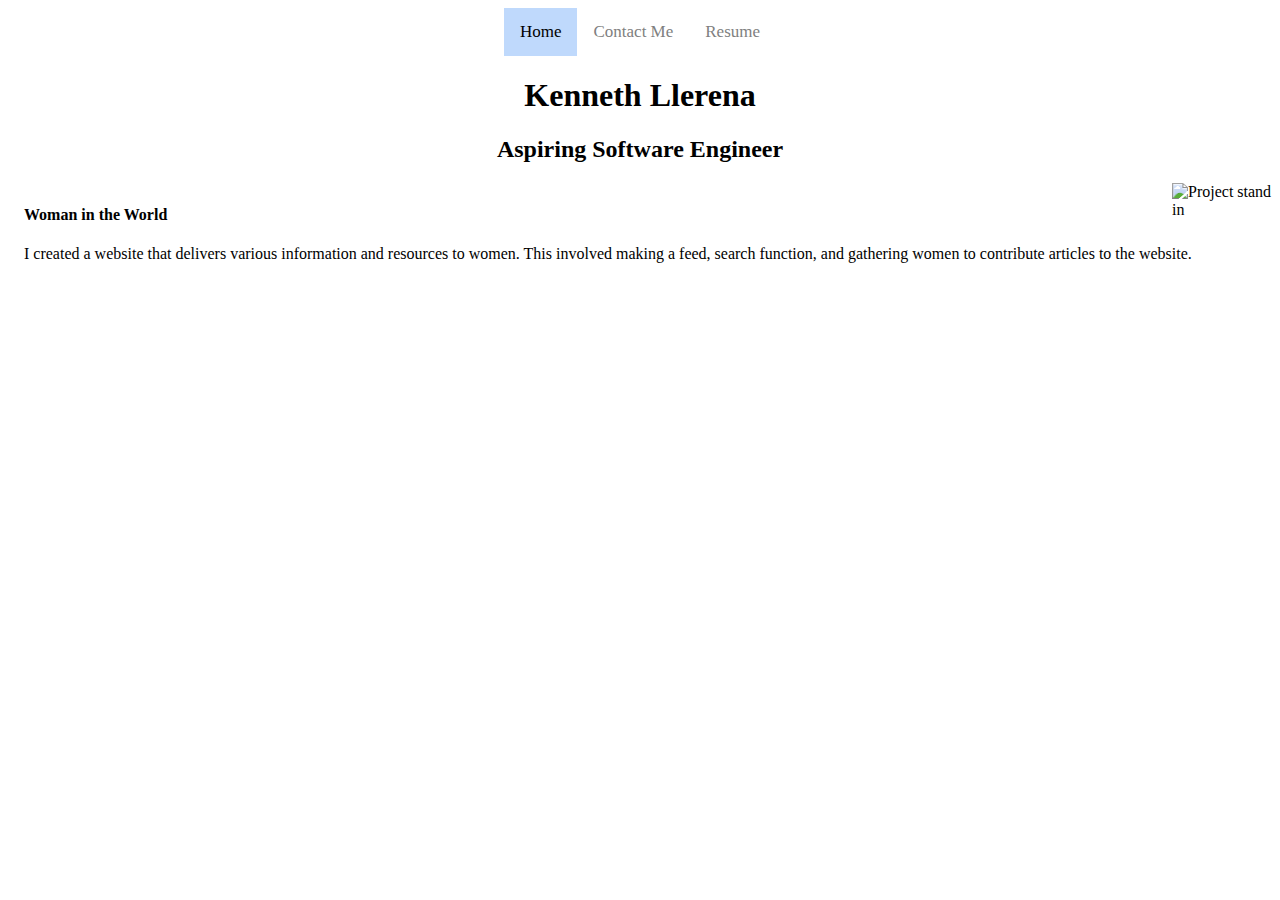
==== index.html @ c42162bd "feat: add card to display first project" ====
<!DOCTYPE html>
<html lang="en">
<head>
    <meta charset="UTF-8">
    <meta name="viewport" content="width=device-width, initial-scale=1.0">
    <title>Home</title>
    <link rel="stylesheet" href="styles.css">
</head>


<body>
    <!-- Centered navigation bar with home as the selected page -->
    <div class="topnav">
            <a class="active" href="#home">Home</a>
        
            <a href="#contact">Contact Me</a>
        
            <a href="#resume">Resume</a>
    </div>

    <!-- My name as the header of the page -->
    <div class="centerText">
        <h1>Kenneth Llerena</h1>
    </div>
    
    <!-- Name of the job I am pursuing -->
    <div class="centerText">
        <h2>Aspiring Software Engineer</h2>
    </div>

    <!-- Project card -->
    <div class="card">
        <img id="woman" align="right" src="https://www.petrikainulainen.net/wp-content/uploads/testproject-logo-blue.png" alt="Project stand in">
        <div class="container">
            <h4><b>Woman in the World</b></h4>
            <p>I created a website that delivers various information and resources to women. This involved making a feed, search function, and gathering women to contribute articles to the website.</p>
        </div>
    </div>
</body>
</html>
---- styles.css ----
/* Add a transparent background color to top of nav bar */
.centerText {
    text-align: center;
}



/* Centered the navbar and commented redundant code atm */
.topnav {
    /* position: relative; */
    /* background-color: #333; */
    /* overflow: hidden;
    margin: auto; */

    display: flex;
    justify-content: center;

}

/* Style the links inside the navigation bar */
.topnav a {
    float: none;
    color: grey;
    text-align: center;
    padding: 14px 16px;
    text-decoration: none;
    font-size: 17px;
}

/* Change the color of the links on hover */
.topnav a:hover {
    background-color: #ddd;
    color: black;
}

/* Add a color to the active/current link */
.topnav a.active {
    background-color: rgba(79, 152, 247, 0.363);
    color: black;
}

.topnav-centered a{
    float: none;
    position: absolute;
    top: 50%;
    left: 50%;
    transform: translate(-50%, -50%);
}

/* Responsive navigation menu - display links on top of each other instead of next to each other (for mobile devices) */
@media screen and (max-width: 600px) {
    .topnav a, .topnav-right {
      float: none;
      display: block;
    }
  
    .topnav-centered a {
      position: relative;
      top: 0;
      left: 0;
      transform: none;
    }
}

.card {
    /* Add shadows to create the card effect */
    box-shadow: 0 4px 8px 0rgba(0,0,0,0.2);
    transform: 0.3s;
    border-radius: 5px; /* 5px rounder corners */
}

#woman {
    width: 100px;
    
}

/* on mouse-over, add a deeper shadow */
.card:hover {
    box-shadow: 0 8px 16px 0 rgba(0,0,0,0.2);

}

/* Add some padding inside the card container */
.container {
    padding: 2px 16px;

}
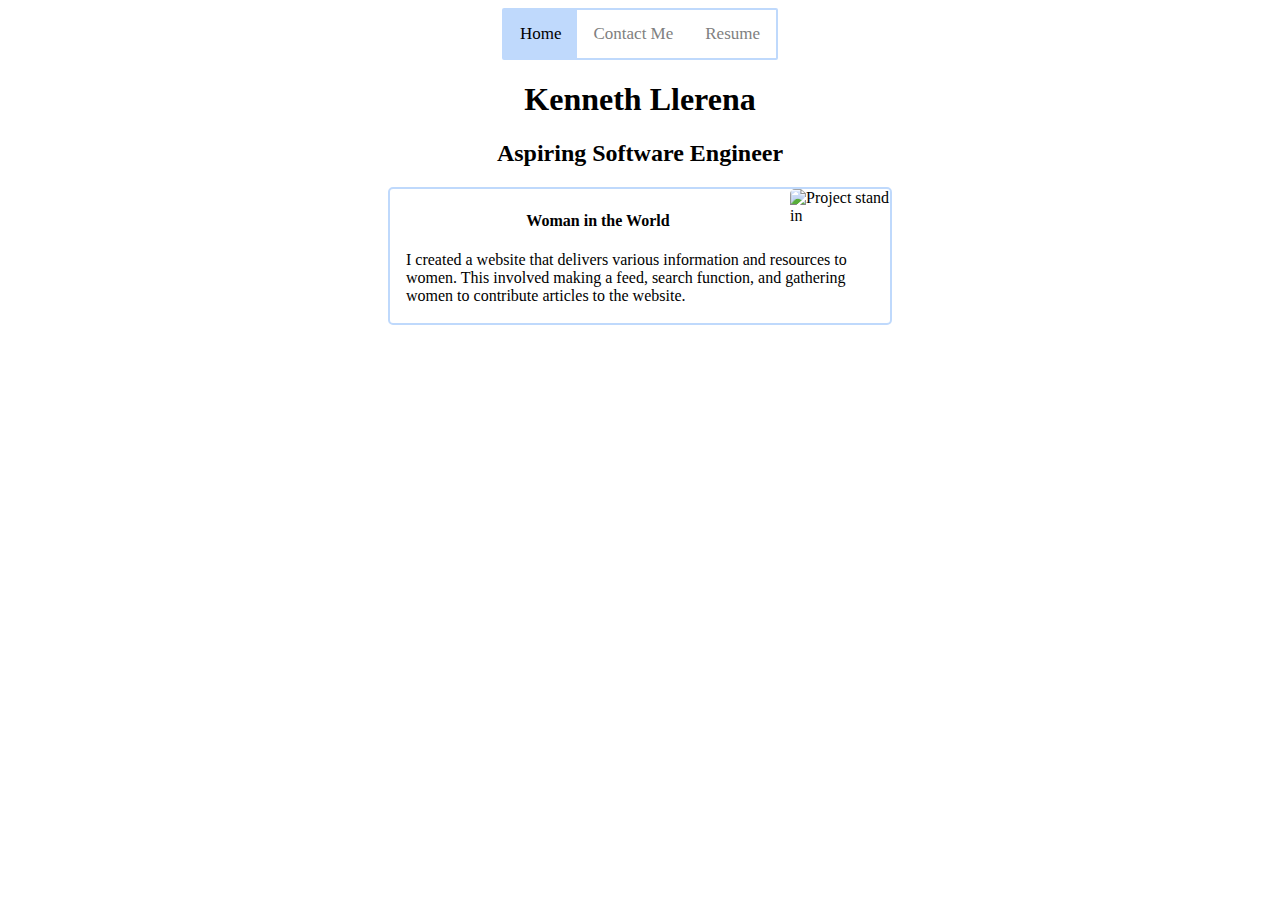
==== commit d3050cb5: "style: reshape topnav border with color" ====
--- a/index.html
+++ b/index.html
@@ -32,8 +32,8 @@
     <div class="card">
         <img id="woman" align="right" src="https://www.petrikainulainen.net/wp-content/uploads/testproject-logo-blue.png" alt="Project stand in">
         <div class="container">
-            <h4><b>Woman in the World</b></h4>
-            <p>I created a website that delivers various information and resources to women. This involved making a feed, search function, and gathering women to contribute articles to the website.</p>
+            <h4 class="projectTitle"><b>Woman in the World</b></h4>
+            <p class="projectTxt">I created a website that delivers various information and resources to women. This involved making a feed, search function, and gathering women to contribute articles to the website.</p>
         </div>
     </div>
 </body>
--- a/styles.css
+++ b/styles.css
@@ -1,4 +1,4 @@
-/* Add a transparent background color to top of nav bar */
+
 .centerText {
     text-align: center;
 }
@@ -7,14 +7,15 @@
 
 /* Centered the navbar and commented redundant code atm */
 .topnav {
-    /* position: relative; */
-    /* background-color: #333; */
-    /* overflow: hidden;
-    margin: auto; */
-
     display: flex;
     justify-content: center;
-
+    border: 2px rgba(79, 152, 247, 0.363);
+    border-style: solid;
+    border-radius: 2px;
+    height: fit-content;
+    width: fit-content;
+    margin-left: auto;
+    margin-right: auto;
 }
 
 /* Style the links inside the navigation bar */
@@ -64,16 +65,39 @@
 
 .card {
     /* Add shadows to create the card effect */
+    border: 2px rgba(79, 152, 247, 0.363); 
+    border-style: solid; /* Needed to make border outline appear */
     box-shadow: 0 4px 8px 0rgba(0,0,0,0.2);
     transform: 0.3s;
     border-radius: 5px; /* 5px rounder corners */
-}
+    
+    height: auto;
+    width: 500px;
 
-#woman {
-    width: 100px;
+    /* center the card */
+    margin-left: auto;
+    margin-right: auto;
+    
+    margin-bottom: 50px;
     
 }
 
+/* Adjust pictures in project card */
+#woman {
+    margin-top: auto;
+    margin-bottom: auto;
+    width: 100px;
+    border-radius: 5px 5px 5px 5px;
+    
+}
+
+.projectTitle {
+    text-align: center;
+}
+
+.projectTxt {
+    text-align: left;
+}
 /* on mouse-over, add a deeper shadow */
 .card:hover {
     box-shadow: 0 8px 16px 0 rgba(0,0,0,0.2);
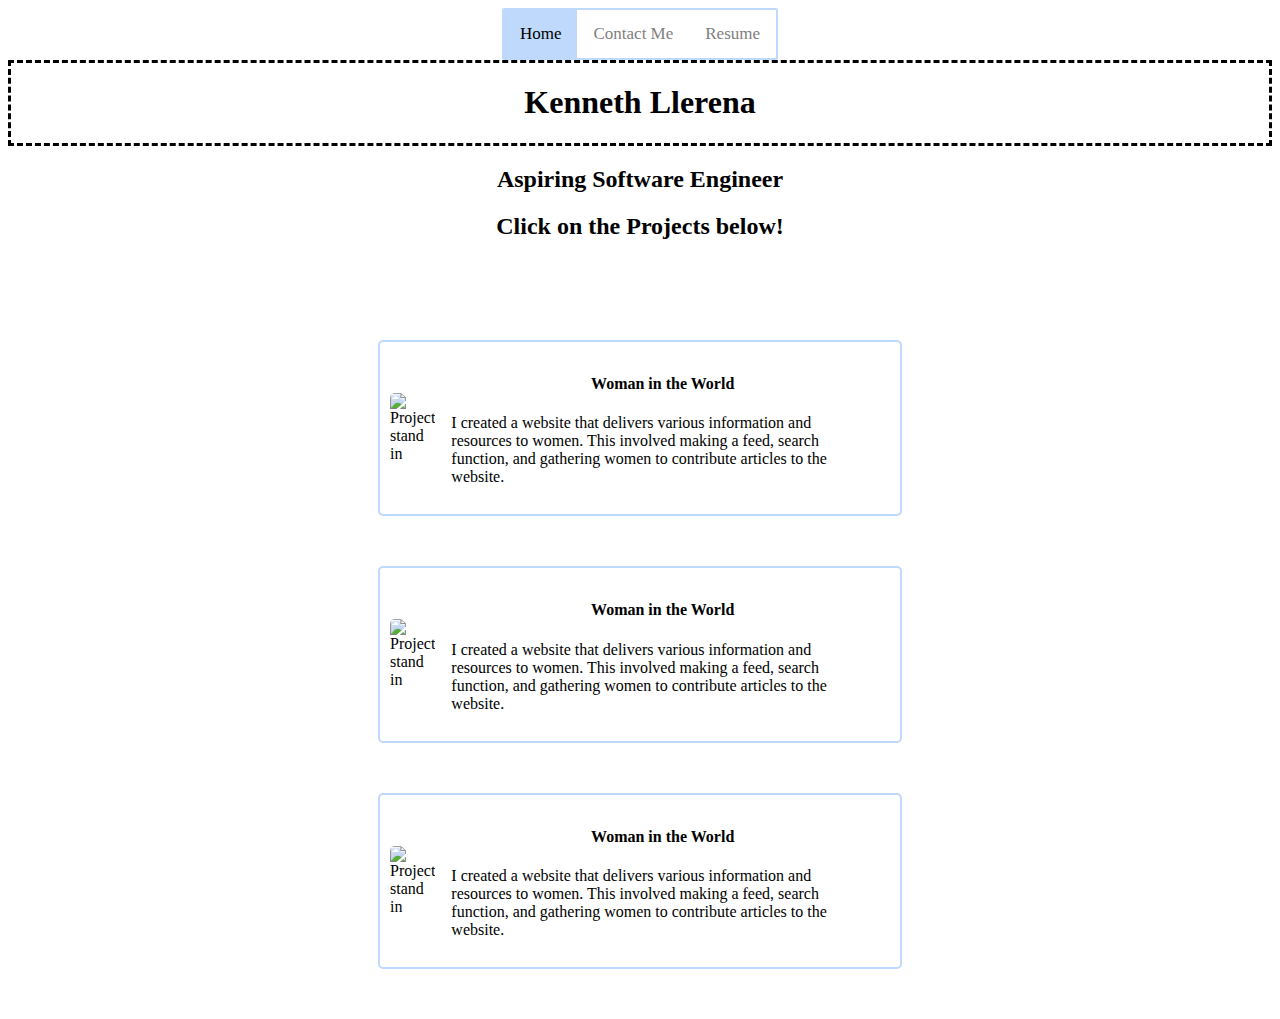
==== commit af66f525: "feat: add html pages for resume & contact" ====
--- a/index.html
+++ b/index.html
@@ -11,21 +11,26 @@
 <body>
     <!-- Centered navigation bar with home as the selected page -->
     <div class="topnav">
-            <a class="active" href="#home">Home</a>
+            <a class="active" href="./index.html">Home</a>
         
-            <a href="#contact">Contact Me</a>
+            <a href="./pages/contact.html">Contact Me</a>
         
-            <a href="#resume">Resume</a>
+            <a href="./pages/resume.html">Resume</a>
     </div>
 
     <!-- My name as the header of the page -->
-    <div class="centerText">
+    <div class="myName">
         <h1>Kenneth Llerena</h1>
+        
     </div>
     
     <!-- Name of the job I am pursuing -->
-    <div class="centerText">
+    <div class="jobTitle">
         <h2>Aspiring Software Engineer</h2>
+    </div>
+
+    <div class="actionButton">
+        <h2>Click on the Projects below!</h2>
     </div>
 
     <!-- Project card -->
@@ -35,6 +40,22 @@
             <h4 class="projectTitle"><b>Woman in the World</b></h4>
             <p class="projectTxt">I created a website that delivers various information and resources to women. This involved making a feed, search function, and gathering women to contribute articles to the website.</p>
         </div>
+    </div> 
+
+    <div class="card">
+        <img id="woman" align="right" src="https://www.petrikainulainen.net/wp-content/uploads/testproject-logo-blue.png" alt="Project stand in">
+        <div class="container">
+            <h4 class="projectTitle"><b>Woman in the World</b></h4>
+            <p class="projectTxt">I created a website that delivers various information and resources to women. This involved making a feed, search function, and gathering women to contribute articles to the website.</p>
+        </div>
+    </div>
+
+    <div class="card">
+        <img id="woman" align="right" src="https://www.petrikainulainen.net/wp-content/uploads/testproject-logo-blue.png" alt="Project stand in">
+        <div class="container">
+            <h4 class="projectTitle"><b>Woman in the World</b></h4>
+            <p class="projectTxt">I created a website that delivers various information and resources to women. This involved making a feed, search function, and gathering women to contribute articles to the website.</p>
+        </div>
     </div>
 </body>
 </html>--- a/styles.css
+++ b/styles.css
@@ -1,6 +1,25 @@
 
-.centerText {
+
+.myName {
     text-align: center;
+    /* margin-top: auto;
+    margin-bottom: auto; */
+    /* margin-left: auto;
+    margin-right: auto;
+    display: flex; */
+    /* height: auto; */
+    width: auto;
+    border-style: dashed;
+}
+
+.jobTitle {
+    text-align: center;
+}
+
+.actionButton {
+    
+    text-align: center;
+    margin-bottom: 100px;
 }
 
 
@@ -20,7 +39,7 @@
 
 /* Style the links inside the navigation bar */
 .topnav a {
-    float: none;
+    display: flex;
     color: grey;
     text-align: center;
     padding: 14px 16px;
@@ -77,6 +96,9 @@
     /* center the card */
     margin-left: auto;
     margin-right: auto;
+    display: flex;
+    justify-content: center;
+    padding: 10px;
     
     margin-bottom: 50px;
     
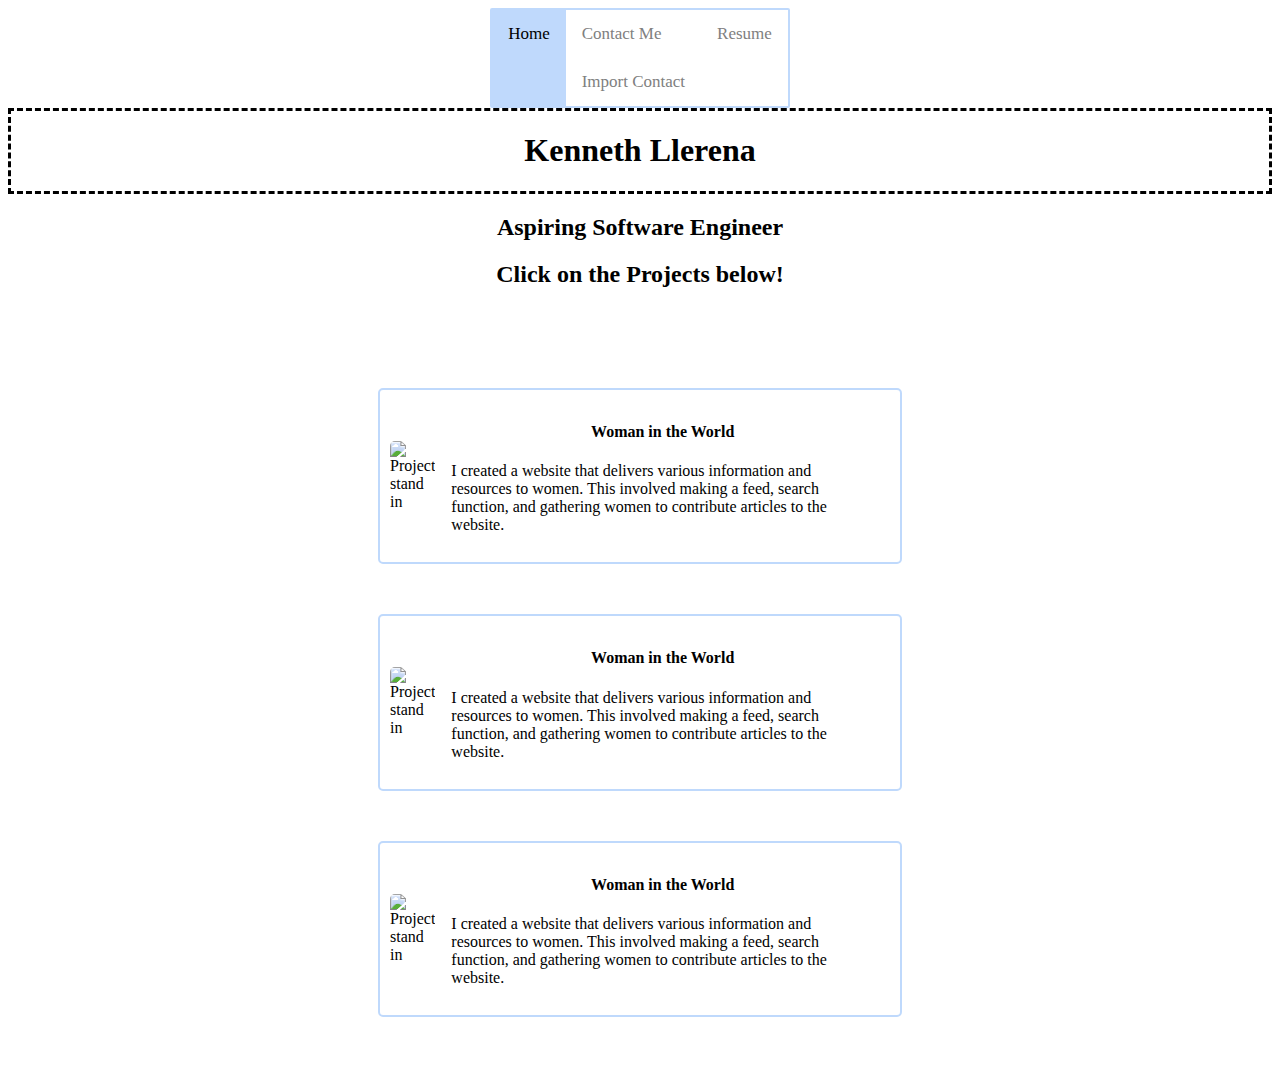
==== commit 1ab81b5f: "feat: add dropdown feature in navbar" ====
--- a/index.html
+++ b/index.html
@@ -11,9 +11,16 @@
 <body>
     <!-- Centered navigation bar with home as the selected page -->
     <div class="topnav">
-            <a class="active" href="./index.html">Home</a>
-        
-            <a href="./pages/contact.html">Contact Me</a>
+            <a class="active" href="../index.html">Home</a>
+
+            <div class="dropdown">
+                <a href="./pages/contact.html">Contact Me</a>
+                
+                <div>
+                    <a class="content" href="./subpages/importContact.html">Import Contact</a>
+                </div>
+            </div>
+            
         
             <a href="./pages/resume.html">Resume</a>
     </div>
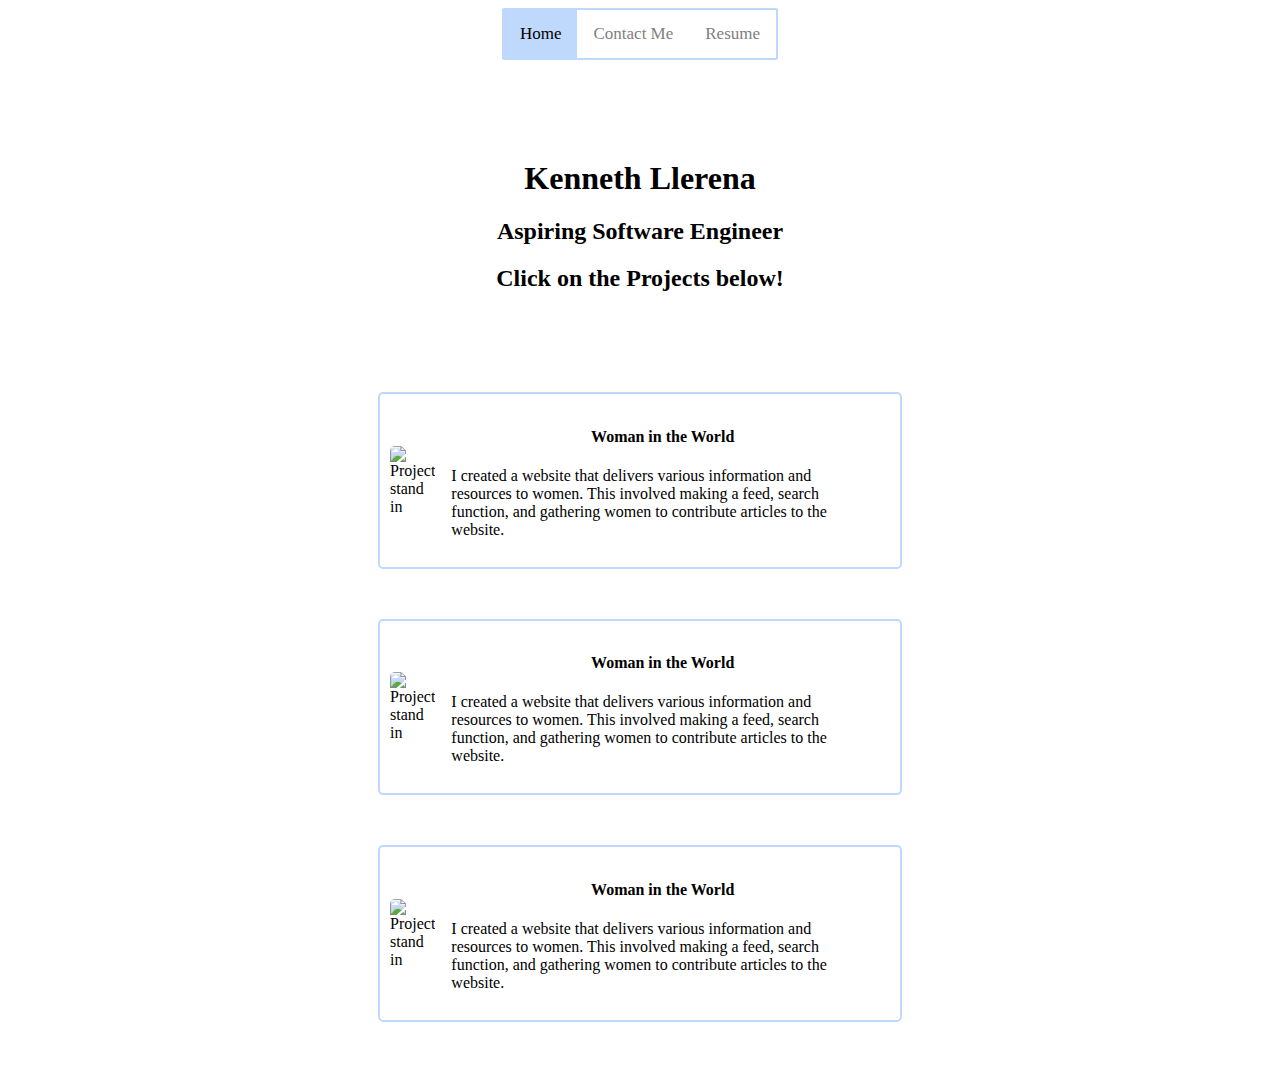
==== commit a6d09d70: "fix: Remove code from importContact and mv" ====
--- a/index.html
+++ b/index.html
@@ -13,6 +13,7 @@
     <div class="topnav">
             <a class="active" href="../index.html">Home</a>
 
+            <!-- Create a dropdown for contact containing import contact page -->
             <div class="dropdown">
                 <a href="./pages/contact.html">Contact Me</a>
                 
--- a/styles.css
+++ b/styles.css
@@ -9,7 +9,7 @@
     display: flex; */
     /* height: auto; */
     width: auto;
-    border-style: dashed;
+    /* border-style: dashed; */
 }
 
 .jobTitle {
@@ -35,6 +35,7 @@
     width: fit-content;
     margin-left: auto;
     margin-right: auto;
+    margin-bottom: 100px;
 }
 
 /* Style the links inside the navigation bar */
@@ -81,6 +82,33 @@
       transform: none;
     }
 }
+
+/* Dropdown is only responsive when it being directly hovered over */
+.dropdown {
+    display: inline-block;
+}
+
+/* Make the dropdown vertical  */
+.dropdown a{
+    display: block;
+}
+
+/* Dropdown will not display sub links if not hovered over */
+.dropdown .content {
+    display: none;
+    position: absolute;
+    background-color: rgba(167, 166, 166, 0.397);
+    box-shadow: 2px 2px 5px rgba(31, 30, 30, 0.123);
+
+}
+
+/* Display sub links in dropdown when hovered over */
+.dropdown:hover .content {
+    display: block;
+    background-color:  rgba(167, 166, 166, 0.397);
+}
+
+
 
 .card {
     /* Add shadows to create the card effect */
@@ -131,3 +159,5 @@
     padding: 2px 16px;
 
 }
+
+
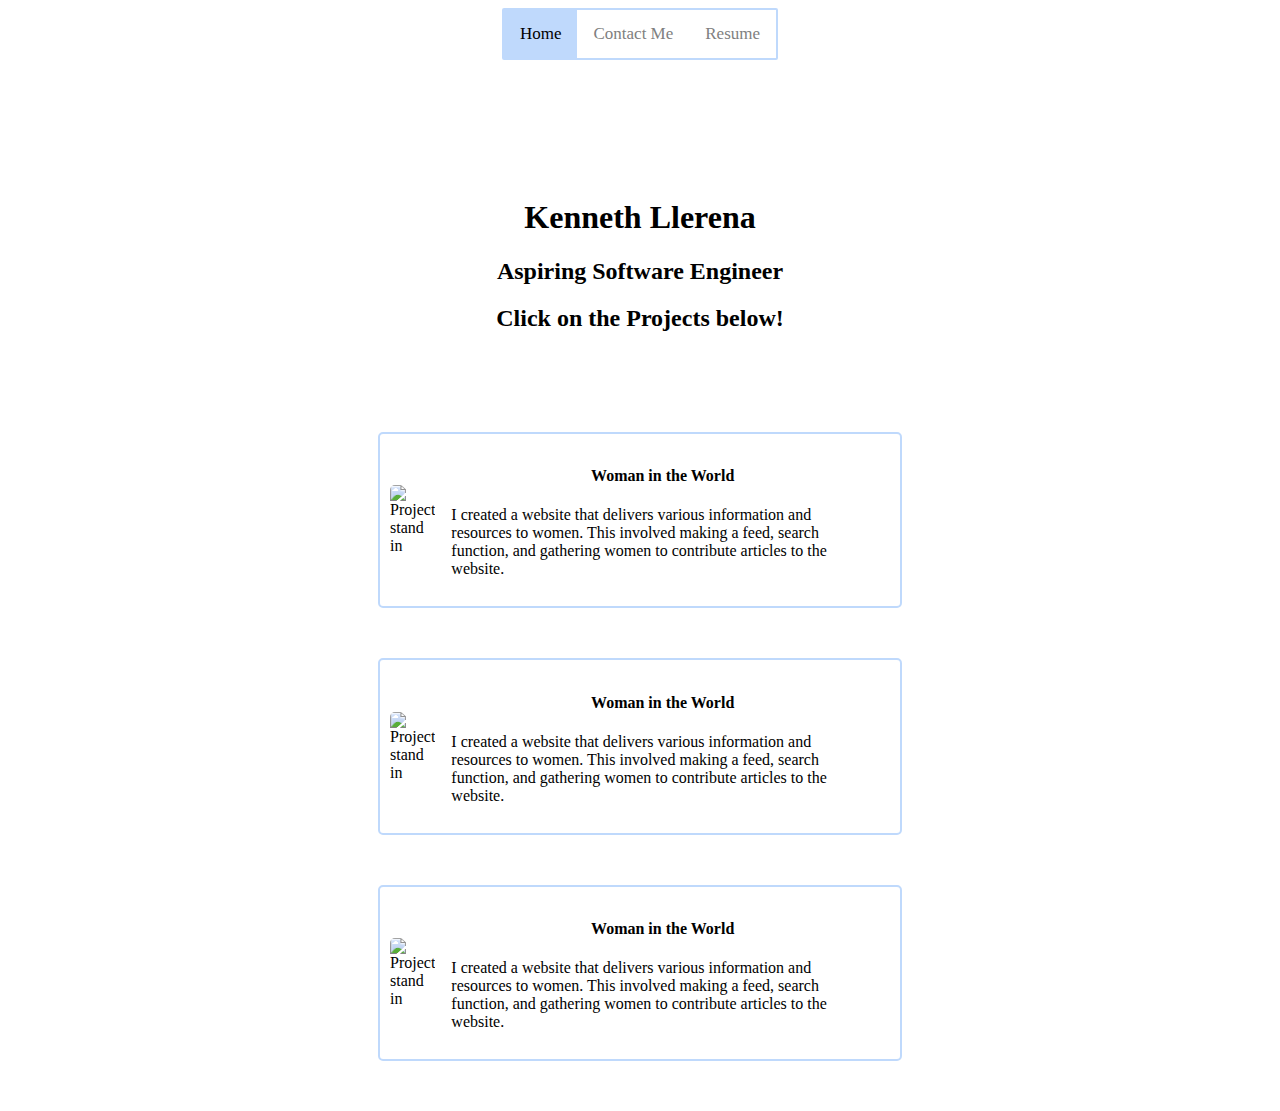
==== commit c6c3f125: "test" ====
--- a/index.html
+++ b/index.html
@@ -25,7 +25,11 @@
         
             <a href="./pages/resume.html">Resume</a>
     </div>
+    <div>
+        <img href=""
+    </div>
 
+    
     <!-- My name as the header of the page -->
     <div class="myName">
         <h1>Kenneth Llerena</h1>
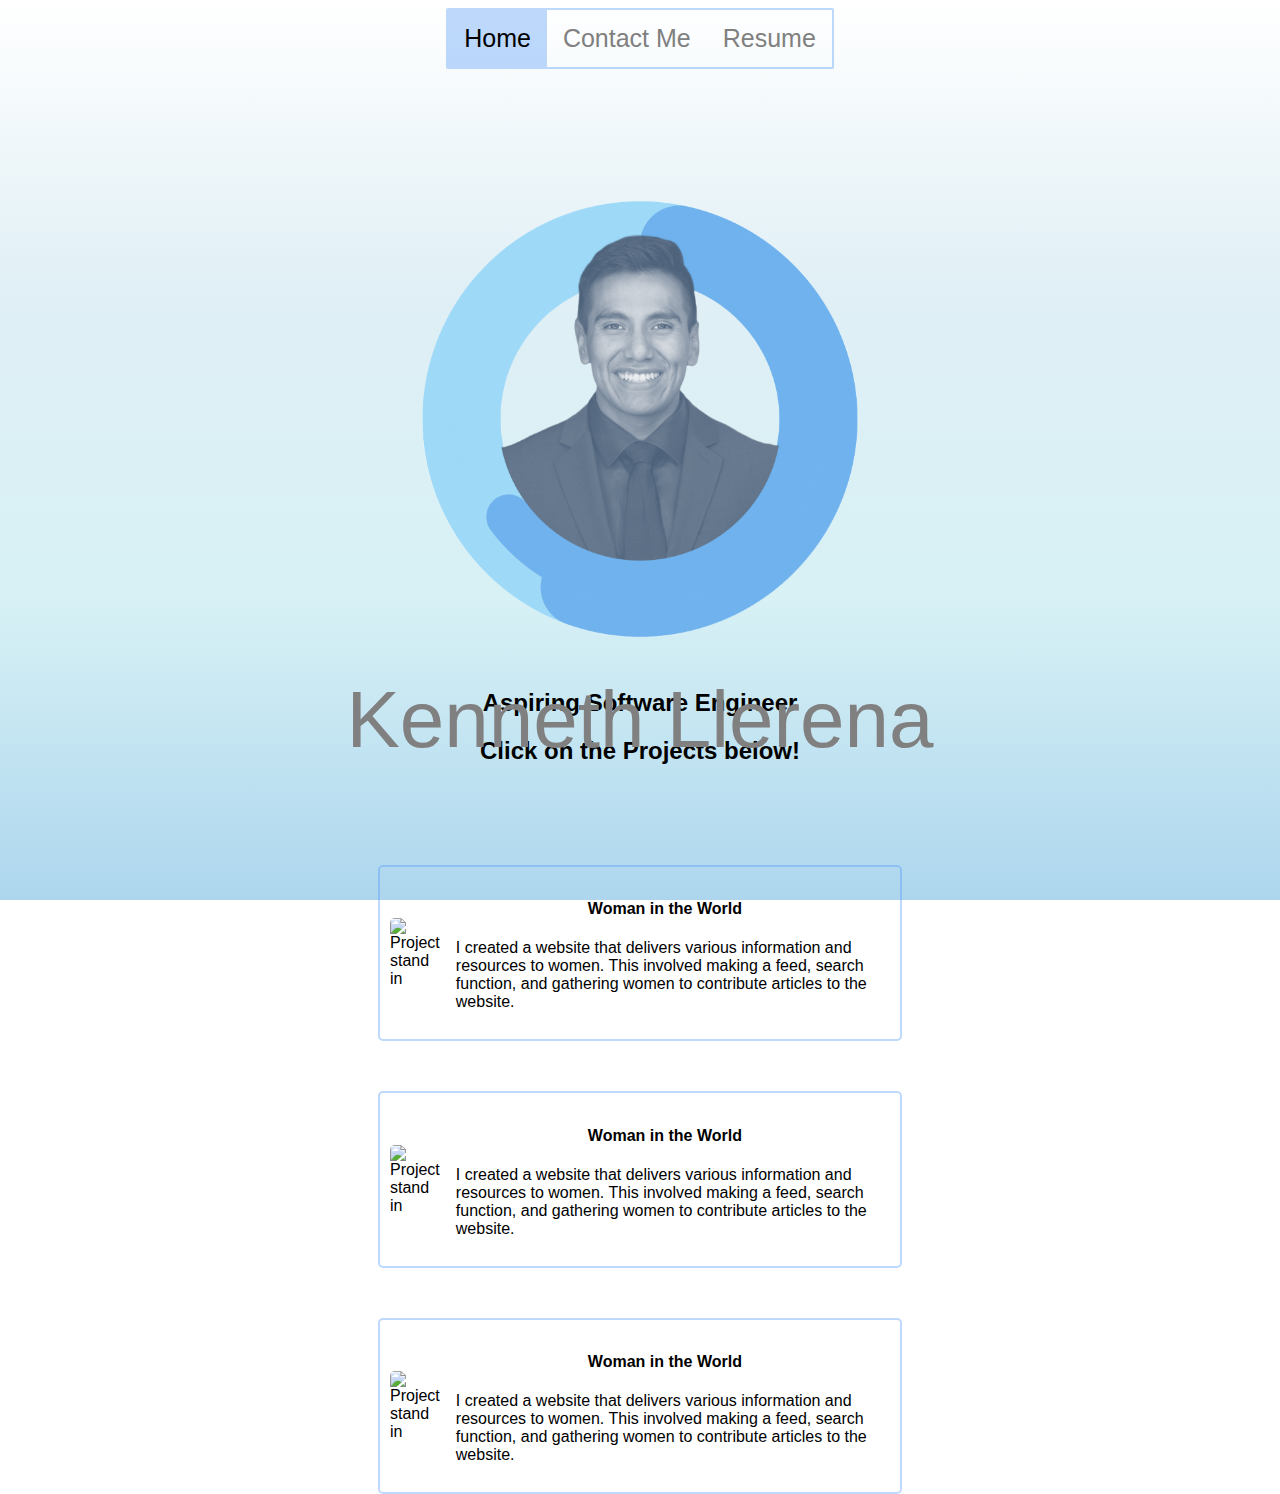
==== commit 552a0b64: "fix: contact navbar bug" ====
--- a/index.html
+++ b/index.html
@@ -25,16 +25,17 @@
         
             <a href="./pages/resume.html">Resume</a>
     </div>
-    <div>
-        <img href=""
+    <div class="container">
+        <img id="myFace" src="kennynobg.png" alt="Kenneth Llerena Picture">
+        <div class="myName">Kenneth Llerena</div>
     </div>
 
     
     <!-- My name as the header of the page -->
-    <div class="myName">
+    <!-- <div class="myName">
         <h1>Kenneth Llerena</h1>
         
-    </div>
+    </div> -->
     
     <!-- Name of the job I am pursuing -->
     <div class="jobTitle">
@@ -47,24 +48,26 @@
 
     <!-- Project card -->
     <div class="card">
-        <img id="woman" align="right" src="https://www.petrikainulainen.net/wp-content/uploads/testproject-logo-blue.png" alt="Project stand in">
-        <div class="container">
+        <img id="woman" src="https://www.petrikainulainen.net/wp-content/uploads/testproject-logo-blue.png" alt="Project stand in">
+        <div class="containerCard">
             <h4 class="projectTitle"><b>Woman in the World</b></h4>
             <p class="projectTxt">I created a website that delivers various information and resources to women. This involved making a feed, search function, and gathering women to contribute articles to the website.</p>
         </div>
     </div> 
 
+    <!-- Project card -->
     <div class="card">
-        <img id="woman" align="right" src="https://www.petrikainulainen.net/wp-content/uploads/testproject-logo-blue.png" alt="Project stand in">
-        <div class="container">
+        <img id="woman" src="https://www.petrikainulainen.net/wp-content/uploads/testproject-logo-blue.png" alt="Project stand in">
+        <div class="containerCard">
             <h4 class="projectTitle"><b>Woman in the World</b></h4>
             <p class="projectTxt">I created a website that delivers various information and resources to women. This involved making a feed, search function, and gathering women to contribute articles to the website.</p>
         </div>
     </div>
 
+        <!-- Project card -->
     <div class="card">
-        <img id="woman" align="right" src="https://www.petrikainulainen.net/wp-content/uploads/testproject-logo-blue.png" alt="Project stand in">
-        <div class="container">
+        <img id="woman" src="https://www.petrikainulainen.net/wp-content/uploads/testproject-logo-blue.png" alt="Project stand in">
+        <div class="containerCard">
             <h4 class="projectTitle"><b>Woman in the World</b></h4>
             <p class="projectTxt">I created a website that delivers various information and resources to women. This involved making a feed, search function, and gathering women to contribute articles to the website.</p>
         </div>
--- a/styles.css
+++ b/styles.css
@@ -1,14 +1,49 @@
+html {
+    height: 100%;
+}
 
 
+body {
+    background-image: linear-gradient(white,rgb(223, 239, 245), rgb(215, 241, 245), rgb(173, 214, 238));
+    
+    /* The following prevents the gradient background from being repeated on pages with minimal items */
+    background-repeat: no-repeat;
+    background-attachment: fixed;
+    height: 100%;
+    font-family: 'Helvetica', sans-serif;
+
+}
+
+.container {
+    display: flex;
+    justify-content: center;
+    align-items: center;
+    /* width: max-content; */
+}
+
+/* Picture of my face and where to style with relative positioning */
+#myFace {
+    /* display: flex;
+    align-items: center;
+    margin-left: auto;
+    margin-right: auto; */
+    position: relative;
+    width: auto;
+    height: 500px;
+    /* transition: .5s; */
+}
+
+/* My name can be moved and styled here */
 .myName {
+    position: absolute;
+    left: 50%;
+    top: 80%;
+    transform: translate(-50%, -50%);
     text-align: center;
-    /* margin-top: auto;
-    margin-bottom: auto; */
-    /* margin-left: auto;
-    margin-right: auto;
-    display: flex; */
-    /* height: auto; */
-    width: auto;
+    font-size: 80px;
+    width: max-content;
+    color: grey;
+    
     /* border-style: dashed; */
 }
 
@@ -45,7 +80,7 @@
     text-align: center;
     padding: 14px 16px;
     text-decoration: none;
-    font-size: 17px;
+    font-size: 25px;
 }
 
 /* Change the color of the links on hover */
@@ -155,7 +190,7 @@
 }
 
 /* Add some padding inside the card container */
-.container {
+.containerCard {
     padding: 2px 16px;
 
 }
